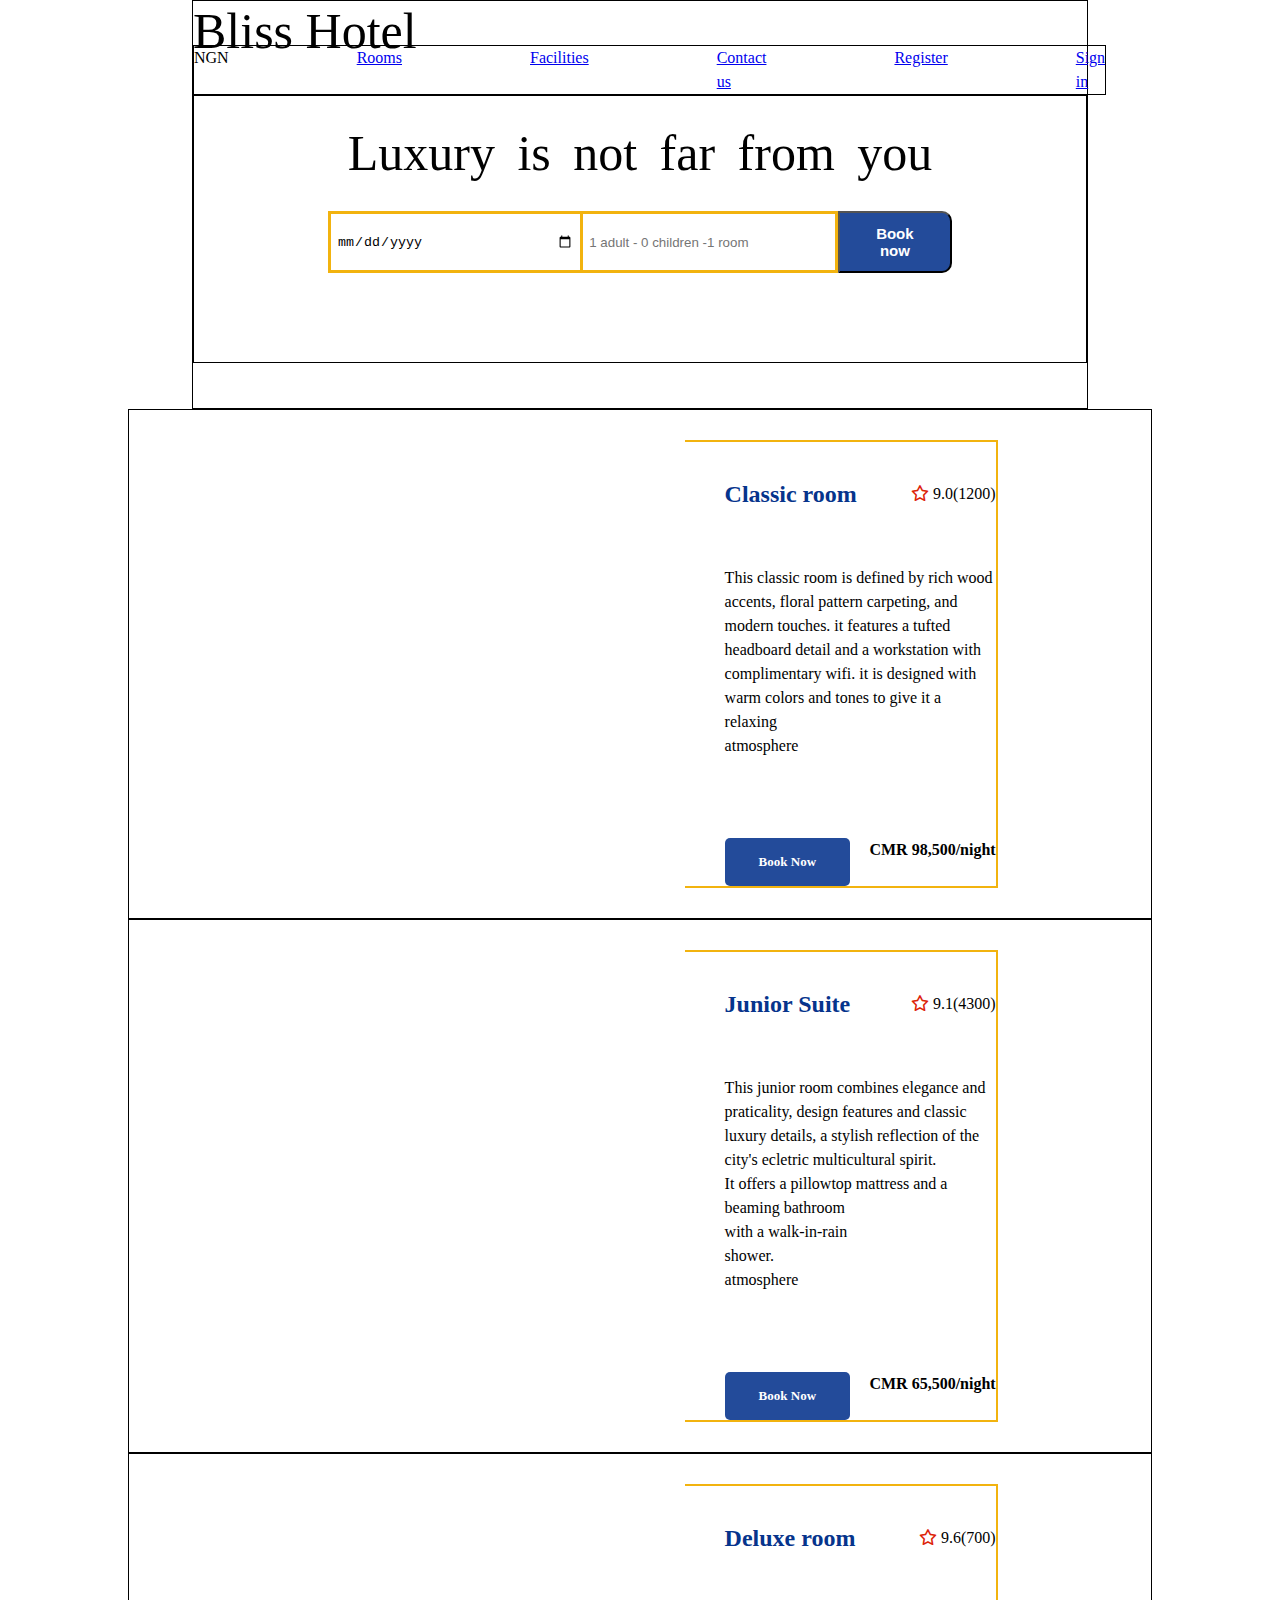
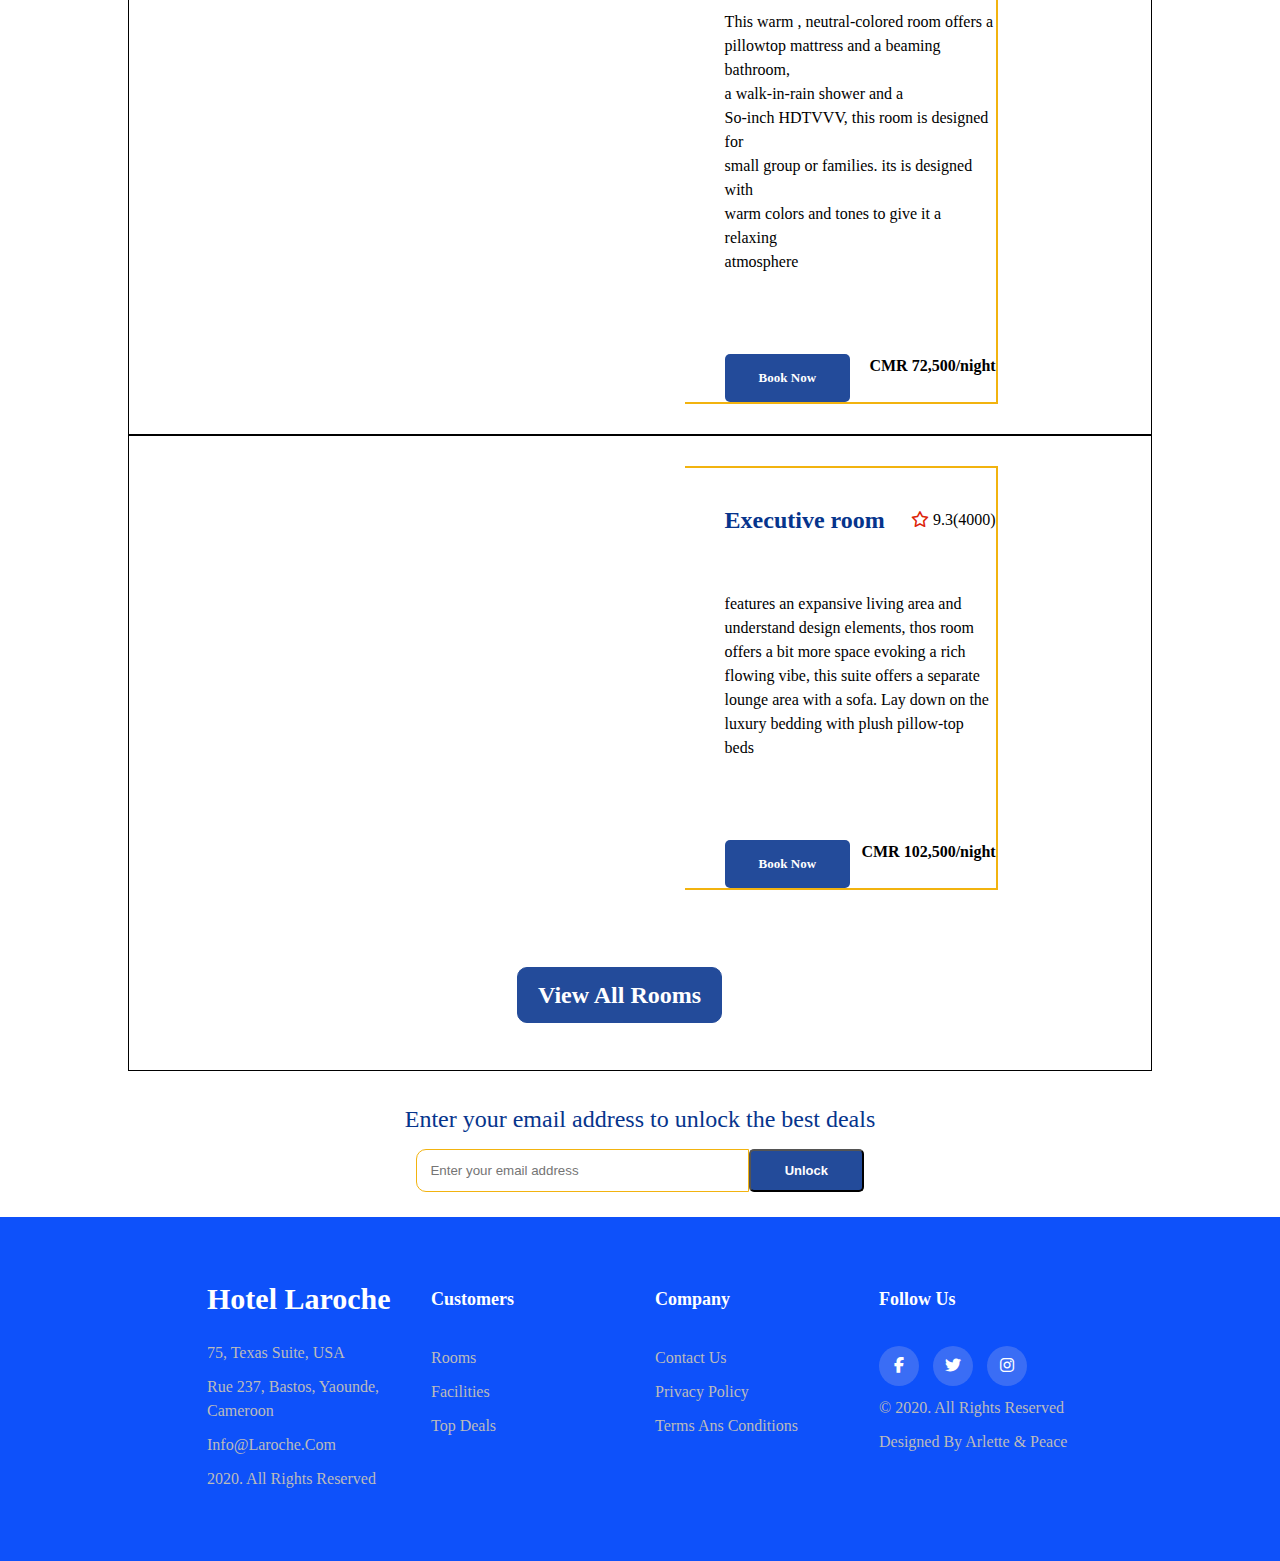
==== Rooms.html @ 64d8a180 "changes made on room component" ====
<!DOCTYPE html>
<html lang="en">

<head>
    <meta charset="UTF-8">
    <meta http-equiv="X-UA-Compatible" content="IE=edge">
    <meta name="viewport" content="width=device-width, initial-scale=1.0">
    <title>Rooms</title>
    <link rel="stylesheet" href="./assets.css/main.css">
    <link rel="stylesheet" type="text/css"
        href="https://cdnjs.cloudflare.com/ajax/libs/font-awesome/6.4.0/css/all.min.css">
    <link rel="stylesheet"
        href="https://fonts.googleapis.com/css2?family=Montserrat:wght@100&family=Poppins:ital,wght@0,300;0,400;0,500;0,700;1,600&display=swap">
</head>

<body>
    <div class="pic">
        <section class="log-container ">
            <div class="logosection">
                <h1>Bliss Hotel</h1>

                <div class="nav"> <!-- nav div...............................-->
                    <ul>
                        <li>NGN</li>
                        <a href="rooms.html">
                            <li>Rooms</li>
                        </a>
                        <a href="facilities.html">
                            <li>Facilities</li>
                        </a>
                        <a href="contact.html">
                            <li>Contact us</li>
                        </a>
                        <a href="Register.html">
                            <li>Register</li>
                        </a>
                        <a href="Sign-in.html">
                            <li>Sign in</li>
                        </a>
                    </ul>
                </div>
                <div class="logoform">
                    <h1 class="logotext">Luxury is not far from you</h1>
                    <form action="#">
                        <input type="date" id="check" placeholder="Check in - Check out"><!--
            --><input class="join" type="" id="guests" placeholder="1 adult - 0 children -1 room">
                        <button type="button" class="hero-btn"> Book now</button>
                    </form>
                </div>
        </section>
    </div>
    <!-- <div class="header">
        <div class="navbar ">
            <div class="logo">
                <a href="#">Bliss Hotel</a>
            </div>
            <ul>
                <li><a href="Bliss Hotel">Bliss Hotel</a></li>
                <li><a href="CMR"> <img class="img-cmr" src="./assets.css/images/Bliss_Hotel/cmr.png"
                            alt="nigeria flag">CMR</a></li>
                <li><a href="Rooms.html">Rooms</a></li>
                <li><a href="Facilities.html">Facilities</a></li>
                <li><a href="Contact_us.html">Contact Us</a></li>
                <li><a href="Register.html">Register</a></li>
                <li><a href="Sign_In.htnl">Sign In</a></li>
            </ul>

        </div>

    </div>
    <div class="text-box">
        <h1> Our Rooms and Rates</h1>
        <form class="box" action="#">
            <input type="text" name="name" placeholder="Check in - Check out" required><input type="text" name="name"
                placeholder="1 adult . 0 children . 1 room" required><a href="" class="hero-btn">Book Now</a>
            <input type="text" name="name"placeholder="Book now" required>
        </form>
    </div> -->
    <!-- rooms -->
    <section class="laroche">
        <section class="container roomsect">
            <div class="room">
                <div class="col-1-2">
                    <div class="image-room">
                        <img src="./assets.css/images/Rooms/classic room.png" alt="">
                    </div><!-- 
            -->
                </div>
                <div class="details">
                    <div class="detailhead">
                        <h3>Classic room</h3>
                        <div class="rating"> <i class="fa-regular fa-star" style="color: #dd2408;"></i> 9.0(1200)</div>
                    </div>
                    <div class="room-text">
                        <p>This classic room is defined by rich wood <br> accents, floral pattern carpeting, and <br>
                            modern
                            touches. it features a tufted <br> headboard detail and a workstation with <br>
                            complimentary
                            wifi.
                            it
                            is designed with<br> warm colors and tones to give it a relaxing<br> atmosphere</p>
                    </div>

                    <div class="detail-foot">
                        <a href="#" class="hero-btn"> Book Now</a>
                        <p>CMR 98,500/night</p>
                    </div>
                </div>
            </div>
            </div>
        </section>
    </section>
    <section class="laroche">
        <section class="container roomsect">
            <div class="room">
                <div class="col-1-2">
                    <div class="image-room">
                        <img src="./assets.css/images/Rooms/junior suite.png" alt="">
                    </div><!-- 
            -->
                </div>
                <div class="details">
                    <div class="detailhead">
                        <h3>Junior Suite</h3>
                        <div class="rating"> <i class="fa-regular fa-star" style="color: #dd2408;"></i> 9.1(4300)</div>
                    </div>
                    <div class="room-text">
                        <p>This junior room combines elegance and <br> praticality, design features and classic
                            <br>luxury details,
                            a stylish reflection of the<br> city's ecletric multicultural spirit.<br> It offers a
                            pillowtop mattress
                            and a beaming bathroom <br>with a walk-in-rain<br> shower.<br> atmosphere
                        </p>
                    </div>
                    <div class="detail-foot">
                        <a href="#" class="hero-btn"> Book Now</a>
                        <p>CMR 65,500/night</p>
                    </div>
                </div>
            </div>
            </div>
        </section>
    </section>
    <section class="laroche">
        <section class="container roomsect">
            <div class="room">
                <div class="col-1-2">
                    <div class="image-room">
                        <img src="./assets.css/images/Rooms/deluxe room.png" alt="">
                    </div><!-- 
            -->
                </div>
                <div class="details">
                    <div class="detailhead">
                        <h3>Deluxe room</h3>

                        <div class="rating">
                            <ul>
                                <li><i class="fa-regular fa-star" style="color: #dd2408;"></i> 9.6(700)</li>
                            </ul>
                        </div>
                    </div>
                    <div class="room-text">
                        <p>This warm , neutral-colored room offers a <br>pillowtop mattress and a beaming bathroom,<br>
                            a
                            walk-in-rain shower and a <br> So-inch HDTVVV, this room is designed for<br> small group or
                            families.
                            its is designed with<br> warm colors and tones to give it a relaxing<br> atmosphere</p>
                    </div>
                    <div class="detail-foot">
                        <a href="#" class="hero-btn"> Book Now</a>
                        <p>CMR 72,500/night</p>
                    </div>
                </div>
            </div>
            </div>
        </section>
    </section>
    <section class="laroche">
        <section class="container roomsect">
            <div class="room">
                <div class="col-1-2">
                    <div class="image-room">
                        <img src="./assets.css/images/Rooms/deluxe-balcony 2.png" alt="">
                    </div><!-- 
                -->
                </div>
                <div class="details">
                    <div class="detailhead">
                        <h3>Executive room</h3>

                        <div class="rating">
                            <ul>
                             <li> <i class="fa-regular fa-star" style="color: #dd2408;"></i> 9.3(4000)</li>
                            </ul>
                        </div>
                    </div>
                    <div class="room-text">
                        <p>features an expansive living area and <br> understand design elements, thos room
                            <br>offers a bit more
                            space evoking a rich <br> flowing vibe, this suite offers a separate<br>lounge area with
                            a sofa. Lay
                            down on the<br> luxury bedding with plush pillow-top beds
                        </p>
                    </div>
                    <div class="detail-foot">
                        <a href="#" class="hero-btn"> Book Now</a>
                        <p>CMR 102,500/night</p>
                    </div>
                </div>
            </div>
            </div>
        </section>
        <div class="btn">
            <a href="" class="btn1"> View All Rooms</a>
        </div>
    </section>



    <!-- <div class="room-style">
        <div class="img-room">
            <img src="./assets.css/images/Rooms/classic room.png" alt="">
        </div>

        <div class="div-text">
            <span>
                <h1>Classic Room</h1>
                <i class="fa-regular fa-star" style="color: #e21e08;"> </i>
                <p>9.0(1200)</p>
            </span>
            <p>this classic room is defined by rich wood <br> accents, floral pattern carpeting, and <br> modern
                touches. it features a tufted <br> headboard detail and a workstation with <br> complimentary wifi. it
                is designed with<br> warm colors and tones to give it a relaxing<br> atmosphere</p>
            <div class="call">
                <a href="" class="hero-btn">Book Now</a>
                <p>CMR 98,500/night</p>
            </div>
        </div>
    </div>
    <div class="room-style">
        <div class="img-room">
            <img src="./assets.css/images/Rooms/junior suite.png" alt="">
        </div>
        <div class="div-text">
            <h1>Junior suite</h1>
            <p>This junior room combines elegance and <br> praticality, design features and classic <br>luxury details,
                a stylish reflection of the<br> city's ecletric multicultural spirit.<br> It offers a pillowtop mattress
                and a beaming bathroom <br>with a walk-in-rain<br> shower.<br> atmosphere</p>
            <div class="call">
                <a href="" class="hero-btn">Book Now</a>
                <p>CMR 65,500/night</p>
            </div>

        </div>
    </div>
    <div class="room-style">
        <div class="img-room">
            <img src="./assets.css/images/Rooms/classic room.png" alt="">
        </div>
        <div class="div-text">
            <h1>deluxe room</h1>
            <p>This warm , neutral-colored room offers a <br>pillowtop mattress and a beaming bathroom,<br> a
                walk-in-rain shower and a <br> So-inch HDTVVV, this room is designed for<br> small group or families.
                its is designed with<br> warm colors and tones to give it a relaxing<br> atmosphere</p>
            <div class="call">
                <a href="" class="hero-btn">Book Now</a>
                <p>CMR 72,500/night</p>
            </div>

        </div>
    </div>
    <div class="room-style">
        <div class="img-room">
            <img src="./assets.css/images/Rooms/deluxe-balcony 2.png" alt="">
        </div>
        <div class="div-text">
            <h1>Executive Rooms</h1>
            <p>features an expansive living area and <br> understand design elements, thos room <br>offers a bit more
                space evoking a rich <br> flowing vibe, this suite offers a separate<br>lounge area with a sofa. Lay
                down on the<br> luxury bedding with plush pillow-top beds</p>
            <div class="call">
                <a href="" class="hero-btn">Book Now</a>
                <p>CMR102,500/night</p>
            </div>

        </div>
    <</div> -->
    <section class="container subscribe">
        <h3>Enter your email address to unlock the best deals</h3>
        <form action="subscribe">
            <input type="email" name="email address" id="email address" placeholder="Enter your email address"
                class="input">
            <button type="button" value="unlock" class="hero-btn"> Unlock </button>
        </form>
    </section>

    <!-- footer -->
    <footer class="footer">
        <div class="container">
            <div class="row">
                <div class="footer-row">
                    <h3>Hotel Laroche</h3>
                    <ul>
                        <li><a href="#">75, Texas Suite, USA</a></li>
                        <li><a href="#">Rue 237, Bastos, Yaounde, Cameroon</a></li>
                        <li><a href="#">info@laroche.com</a></li>
                        <li><a href="#">2020. All Rights Reserved</a></li>
                    </ul>
                </div>
                <div class="footer-row">
                    <h4>Customers</h4>
                    <ul>
                        <li><a href="#">Rooms</a></li>
                        <li><a href="#">Facilities</a></li>
                        <li><a href="#">Top Deals</a></li>
                    </ul>
                </div>
                <div class="footer-row">
                    <h4>Company</h4>
                    <ul>
                        <li><a href="#">Contact us</a></li>
                        <li><a href="#"> Privacy Policy</a></li>
                        <li><a href="#">Terms ans Conditions</a></li>
                    </ul>
                </div>
                <div class="footer-row">
                    <h4>Follow us</h4>
                    <div class="social-links">
                        <a href="#"><i class="fa-brands fa-facebook-f"></i></a>
                        <a href="#"><i class="fa-brands fa-twitter"></i></a>
                        <a href="#"><i class="fa-brands fa-instagram"></i></a>
                    </div>
                    <ul>
                        <li><a href="#">&copy; 2020. All Rights Reserved</a></li>
                        <li><a href="#">Designed by Arlette & Peace</a></li>
                    </ul>
                </div>
            </div>
        </div>

    </footer>
</body>

</html>
---- assets.css/main.css ----
/* http://meyerweb.com/eric/tools/css/reset/ 
   v2.0 | 20110126
   License: none (public domain)
*/

html,
body,
div,
span,
applet,
object,
iframe,
h1,
h2,
h3,
h4,
h5,
h6,
p,
blockquote,
pre,
a,
abbr,
acronym,
address,
big,
cite,
code,
del,
dfn,
em,
img,
ins,
kbd,
q,
s,
samp,
small,
strike,
strong,
sub,
sup,
tt,
var,
b,
u,
i,
center,
dl,
dt,
dd,
ol,
ul,
li,
fieldset,
form,
label,
legend,
table,
caption,
tbody,
tfoot,
thead,
tr,
th,
td,
article,
aside,
canvas,
details,
embed,
figure,
figcaption,
footer,
header,
hgroup,
menu,
nav,
output,
ruby,
section,
summary,
time,
mark,
audio,
video {
    margin: 0;
    padding: 0;
    border: 0;
    font-size: 100%;
    font: inherit;
    vertical-align: baseline;
}

/* HTML5 display-role reset for older browsers */
article,
aside,
details,
figcaption,
figure,
footer,
header,
hgroup,
menu,
nav,
section {
    display: block;
}

body {
    line-height: 1;
}

ol,
ul {
    list-style: none;
}

blockquote,
q {
    quotes: none;
}

blockquote:before,
blockquote:after,
q:before,
q:after {
    content: '';
    content: none;
}

table {
    border-collapse: collapse;
    border-spacing: 0;
}

/*
=====================
Rooms
===================== 
 */

 
*:before,
*:after {
    -webkit-box-sizing: border-box;
    -moz-box-sizing: border-box;
    box-sizing: border-box;
}
.log-container {
    width: 70%;
    margin: 0 auto;
    border: 1px solid black;
  }
  
 
  
  .pic {
    background-image: url(./images/Bliss_Hotel/isai-ramos-A6WQ57dzHgU-unsplash\ 1\ \(1\).png);
    background-repeat: no-repeat;
    background-size: 100%;
    /* color: #06348C; */
  }
  
  .logosection {
    display: flex;
    margin-bottom: 5%;
    justify-content: space-between;
    align-items: center;
    flex-wrap: wrap;
    padding-top: 2%;
  }
  .logosection h1, .logosection .logotextcontact {
    font-size: 50px;
    position: relative;
    display: inline-block;
  }
  .logosection h1:after, .logosection .logotextcontact:after {
    content: " ";
    width: 90%;
    height: 2px;
    display: block;
    margin-left: 1%;
  }
  .logosection ul {
    display: flex;
    gap: 8rem;
    border: 1px solid black;
  }
  
  .logoform {
    width: 100%;
    display: flex;
    flex-direction: column;
    align-items: center;
    border: 1px solid black;
    padding-top: 5%;
  }
  .logoform .logotext {
    font-size: 50px;
    text-align: center;
    margin-bottom: 5%;
    word-spacing: 10px;
  }
  .logoform form {
    display: flex;
    flex-wrap: nowrap;
    width: 70%;
    /* border: 1px solid black; */
    margin-bottom: 10%;
  }
  .logoform form input {
    display: inline-block;
    padding: 1%;
    width: 50%;
    border: 3px solid #F2B30F;
  }
  .logoform form .join {
    border-left: none;
  }
  .logoform form .hero-btn {
    border-radius: 0 10px 10px 0;
    font-size: 15px;
    font-weight: 700;
    width: 20%;
  }
/* * { 
    margin: 0;
    padding: 0;
    box-sizing: border-box;
}

.header {
    width: 100%;
    height: 100vh;
    background-image: url(images/Bliss_Hotel/isai-ramos-A6WQ57dzHgU-unsplash\ 1\ \(1\).png);
    background-position: center;
    background-size: cover;
    position: relative;
}
.img-cmr
{
    width: 20px;
    height: 20px;
}

.navbar {
    width: 85%;
    margin: auto;
    padding: 35px 0;
    display: flex;
    align-items: center;
    justify-content: space-between;
}

.navbar .logo a {
    font-size: 30px;
    text-decoration: none;
    font-weight: 700;
}

/*.navbar ul li {
    list-style: none;
    display: inline-block;
    margin: 0 20px;
    position: relative;
} */

/* .navbar ul li a {
    text-decoration: none;
    color: #fff;
    font-size: 24px;
} */
/* .navbar ul li::after{ 
    content: '';
    height: 3px;
    widows: o;
    background: #009688;
    position: absolute;
    left: 0;
    bottom: -10px;
    transition: 0.5s;
} */
/*.navbar ul li:hover::after{
    width: 100%;
 } */

/*========================================
Rooms
========================================== 
 */
 .container {
    width: 70%;
    margin: 0 auto;
    /* border: 1px solid black; */
  }
  
  /* .btn {  
    display: inline-block;
    border: 1px solid #234B9A;
    border-radius: 10px;
    padding: 15px;
    width: 30%;
    text-align: center;
    background-color: #234B9A;
    color: #fff;
    text-decoration: none;
    margin: auto;
  /* } */
  
 .laroche-room{
    width: 70%;
    margin: 0 auto;
    border: 1px solid black;
    /* padding-bottom: 30px; */
 }
.col-1-2{
    width: 34%;
    display: flex;
    justify-content: space-between;
}
/* rooms style */
.roomsect{
    margin-bottom: 2px;
}
.room{
    display: flex;
    justify-content:space-between;
    padding: 30px 0 30px 5px;
    /* margin: 30px 0 30px 0; */
}

.image-room{
    width: 100%;
}
/*=======
========= details */
.details .detailhead{
display: flex;
justify-content: space-between;
padding-top: 20px;
}
.room-text{
    padding-top: 60px;
}
.details .detail-foot{
    display: flex;
justify-content: space-between;
padding-top: 80px;
}
.detailhead h3{
    font-weight: 700;
    font-size: 24px;
    color: #06348C;
    padding-top: 20px;
}
.detail-foot p{
    font-weight: 700;
}
.details{
    border: 2px solid #F2B30F;
    width: 50%;
    padding-left: 40px;
    border-left: 0;
    margin-left: 26.5%; 
}
.rating{
    padding-top: 20px;
}
/* =============
subscribe========= */
.subscribe {
    display: flex;
    flex-direction: column;
    align-items: center;
    padding-bottom: 2%;
  }
  .subscribe h3 {
    margin-top: 4%;
    margin-bottom: 2%;
    color: #06348C;
    font-size: 24px;
  }
  .subscribe form {
    display: flex;
    /* border: 1px solid black; */
    width: 50%;
    text-align: center;
  }
  .subscribe form .input {
    width: 80%;
    border-right: none;
    border: 1.5px solid #F2B30F;
    border-radius: 10px 0 0 10px;
    padding-left: 3%;
  }
  .subscribe .hero-btn{
    font-weight: 700;
  }

  




/*.text-box {
    width: 90%;
    color: blue;
    position: absolute;
    text-align: center;
    bottom: 85%;
    left: 5;
}

.text-box h1 {
    font-size: 30px;
    text-align: center;
}

.text-box box {
    position: absolute;
    top: 20;
    text-align: center;
}
/* style for image */
/*.room-style {
    min-height: 100%;
    width: 100%;
    display: inline-block;
    display: flex;
    text-align: justify;
    margin-top: 40px;
    margin-bottom: 40px;
}

.room-style h1 {
    text-decoration: solid red;
    font-size: 400;
    font-size: 24px;

}
.call{
    display: flex;
    justify-content: space-between;
}

.div-text span{
    display: inline-block;
    width: 80px;
    height: 100px;
    /* padding: 22px; */

/*.img-room {
    height: 50%;
    width: 50%;
    position: relative;
    /* left: 24; */


/*.div-text {
    text-align: justify;
    position: relative;
    left: 10;


}

.div-text p {
    position: relative;
    left: 2;
}

.hero-btn {
    display: inline-block;
    text-decoration: none;
    color: #fff;
    border-radius: 5px;
    padding: 12px 34px;
    font-size: 13px;
}

.hero-btn1 {
    display: block;
    text-decoration: none;
    color: #fff;
    border-radius: 5px;
    padding: 12px 34px;
    font-size: 13px;
    text-align: center;
}

.hero-btn {
    border: 1px solid #fff;
    transition: 1s;
    background-color: blue;
}

.text {
    text-align: center;
}

.text p {
    color: blue;
    padding-bottom: 20px;
    font-size: 24px;
}*/

/*
===============================
Facilities
===============================
*/
*{
     margin: 0; 
     padding: 0; 
     box-sizing: border-box;
}
.laroche{
    width: 80%;
    margin: 0 auto;
    border: 1px solid black;
}
.main{
    display: flex;
    justify-content: space-between;
}
.fac-container{
    width: 32%;
    /* background-color: aqua; */
    margin: 40px;
    /* display: flex; */
    /* justify-content: space-between; */
    margin:40px 0 0 0;
}
.fac-container .image{
    width: 100%;
}
.image img{
    width: 100%; 
    /* display: block; */
    /* height: 400px; */
    
}
.text1{
    margin-top: -2%;
    display: flex;
    justify-content: space-around;
    border: 2px solid blue;
    border-top: none;
    padding-bottom: 10px;
    width: 100%;
    height: 150px;
    line-height: 30px;
    
}
.text-fac p{
    font-size: 24px;
    font-weight: 700;
    padding-left: 40px; 
    padding-top: 20px; 
}


.text1 ul li{
    list-style: none;
}
.tick{
    list-style-type: none;
    padding-left: 2.5em;
    background-image: url(./images/facilities/tick1.jpeg);
    background-size: 1em;
    background-repeat: no-repeat;
}
/* ==============
button
=================
 */
 .hero-btn {
    display: inline-block;
    text-decoration: none;
    color: #fff;
    border-radius: 5px;
    padding: 12px 34px;
    font-size: 13px;
    font-weight: 700;
}
.hero-btn {
    /* border: 1px solid #fff; */
    transition: 1s;
    background-color: #234B9A;
    font-weight: 700;
}
.fac-btn{
    border: 1px solid #fff;
    background-color: green;
    

}
.fac-btn{
    text-decoration: none;
    display: inline-block;
    border-radius: 10px;
    padding: 12px 34px;
    color: #fff;

}

.fac-btn{
margin-top: 20px;
margin-bottom: 20px;
color: #ffffff;
border: 1px solid #fff;
border-radius: 5px;
font-weight: 700;
width: 100%;
}

 .btn{ 
    height: 150px;
    width: 80%;
    /* border: 1px solid black; */
    margin: 0 auto;
    display: flex;
    align-items: center;
} 
.btn a{
    font-weight: 700;
    font-size: 24px;
}
.btn1{
display: inline-block;
margin-left: 35%;
border: 1px solid #234B9A;
border-radius: 10px;
padding: 15px;
width: 25%;
text-align: center;
background-color: #234B9A;
color:#fff;
text-decoration: none;
}


/*
=======================
footer
========================
 */
body {
    line-height: 24px;
}
*{
    margin: 0;
    padding: 0;
    box-sizing: border-box;
}
.container {
    max-width: 1300px;
    /* background-color: blue; */
    margin: auto;
}
footer {
    background-color: #0e51fa;
    padding: 70px 0;
}

.row {
    display: flex;
    flex-wrap: wrap; 
    justify-content: space-between;
    
}

ul {
    list-style: none;
}
.footer-row {
    width: 25%;
    padding: 0 15px;
    
}

.footer-row h4 {
    font-size: 18px;
    color: #ffffff;
    text-transform: capitalize;
    margin-bottom: 35px;
    font-weight: 700;
    position: relative;
}

.footer-row h3 {
    font-size: 18px;
    color: #ffffff;
    text-transform: capitalize;
    margin-bottom: 30px;
    font-size: 30px;
    font-weight: 700;
    position: relative;
}

.footer-row ul li:not(:last-child) {
    margin-bottom: 10px;
}

.footer-row ul li a {
    font-size: 16px;
    text-transform: capitalize;
    color: #ffffff;
    text-decoration: none;
    font-weight: 300;
    color: #bbbbbb;
    display: block;

}

.footer-row ul li a:hover {
    color: #ffffff;
    padding-left: 8px;
}

.footer-row .social-links a {
    display: inline-block;
    height: 40px;
    width: 40px;
    background-color: rgba(233, 227, 227, 0.2);
    margin: 0 10px 10px 0;
    text-align: center;
    line-height: 40px;
    border-radius: 50%;
    color: #ffffff;
}

.footer-row .social-links a:hover {
    color: #24262b;
    background-color: #ffffff;
}

/* responsive */

@media(max-width: 574px){
    .footer-row{
        width: 100%;
        margin-bottom: 30px;
    }
}
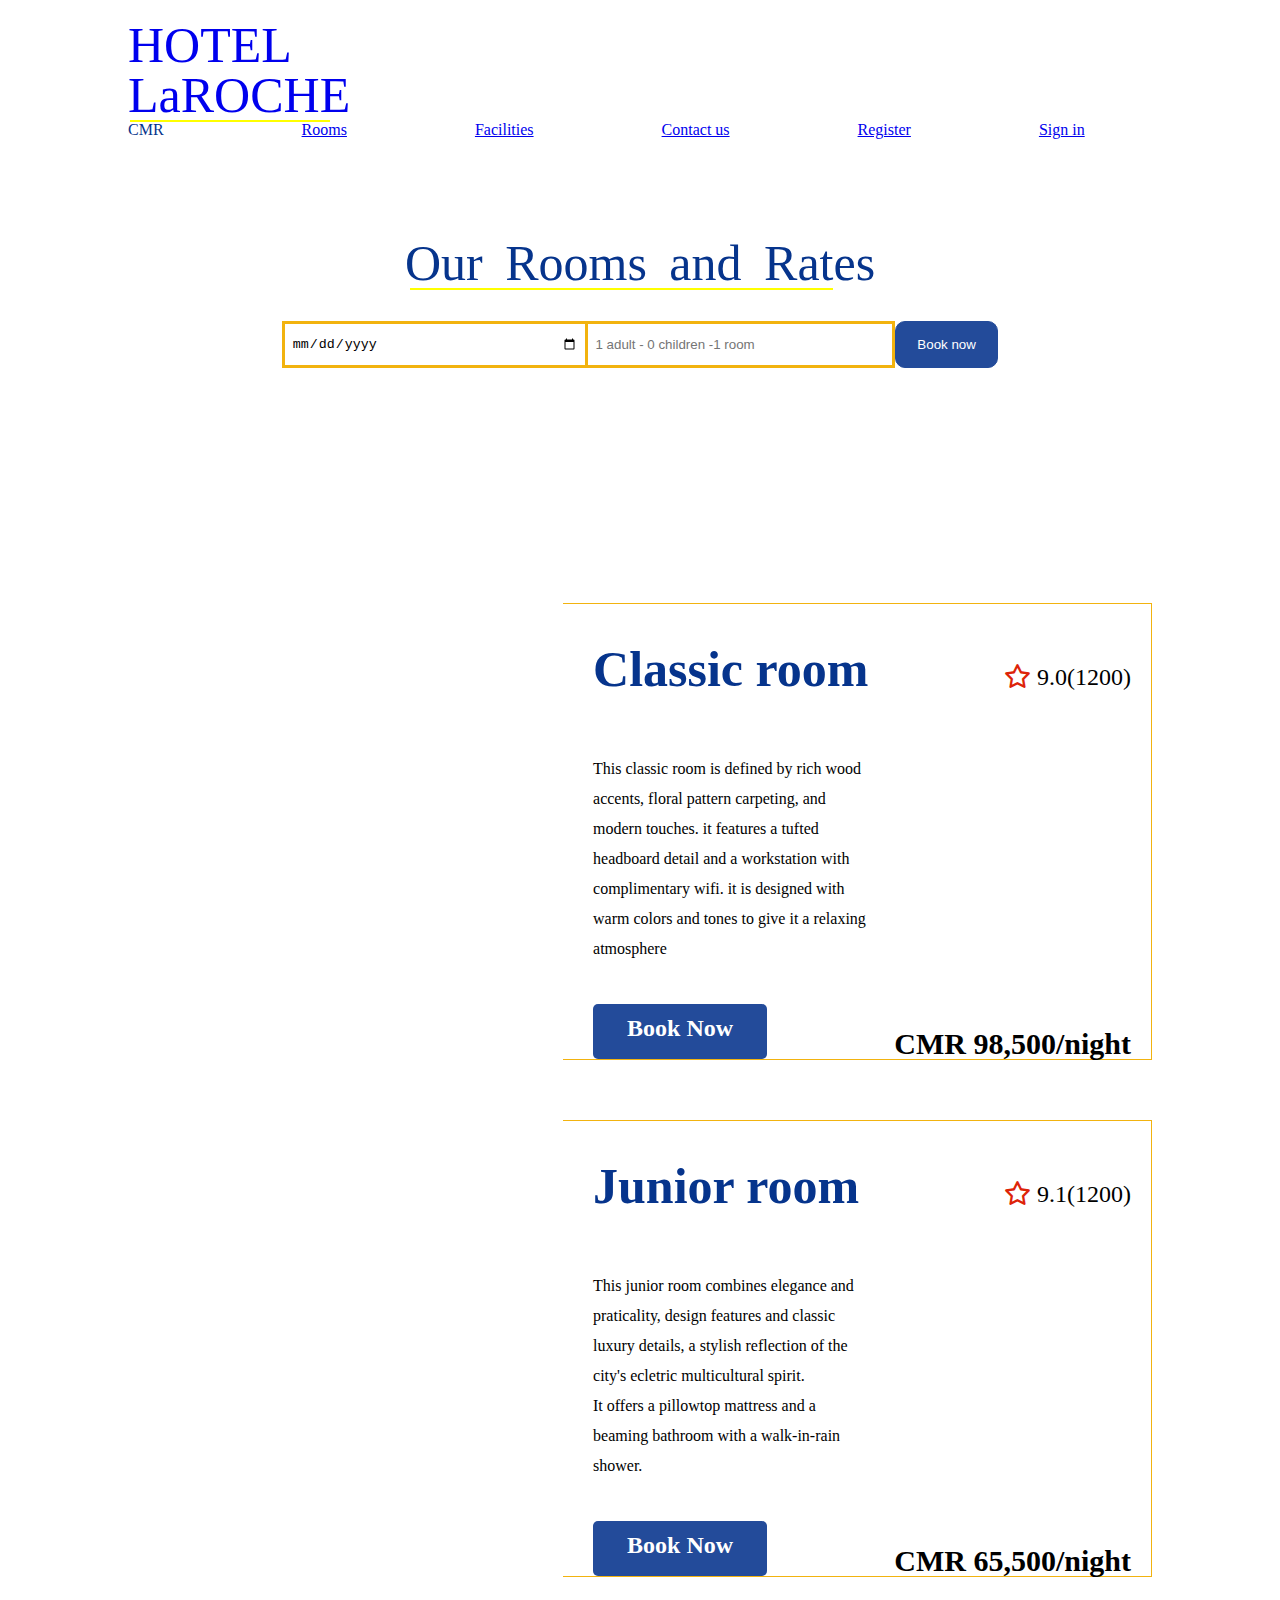
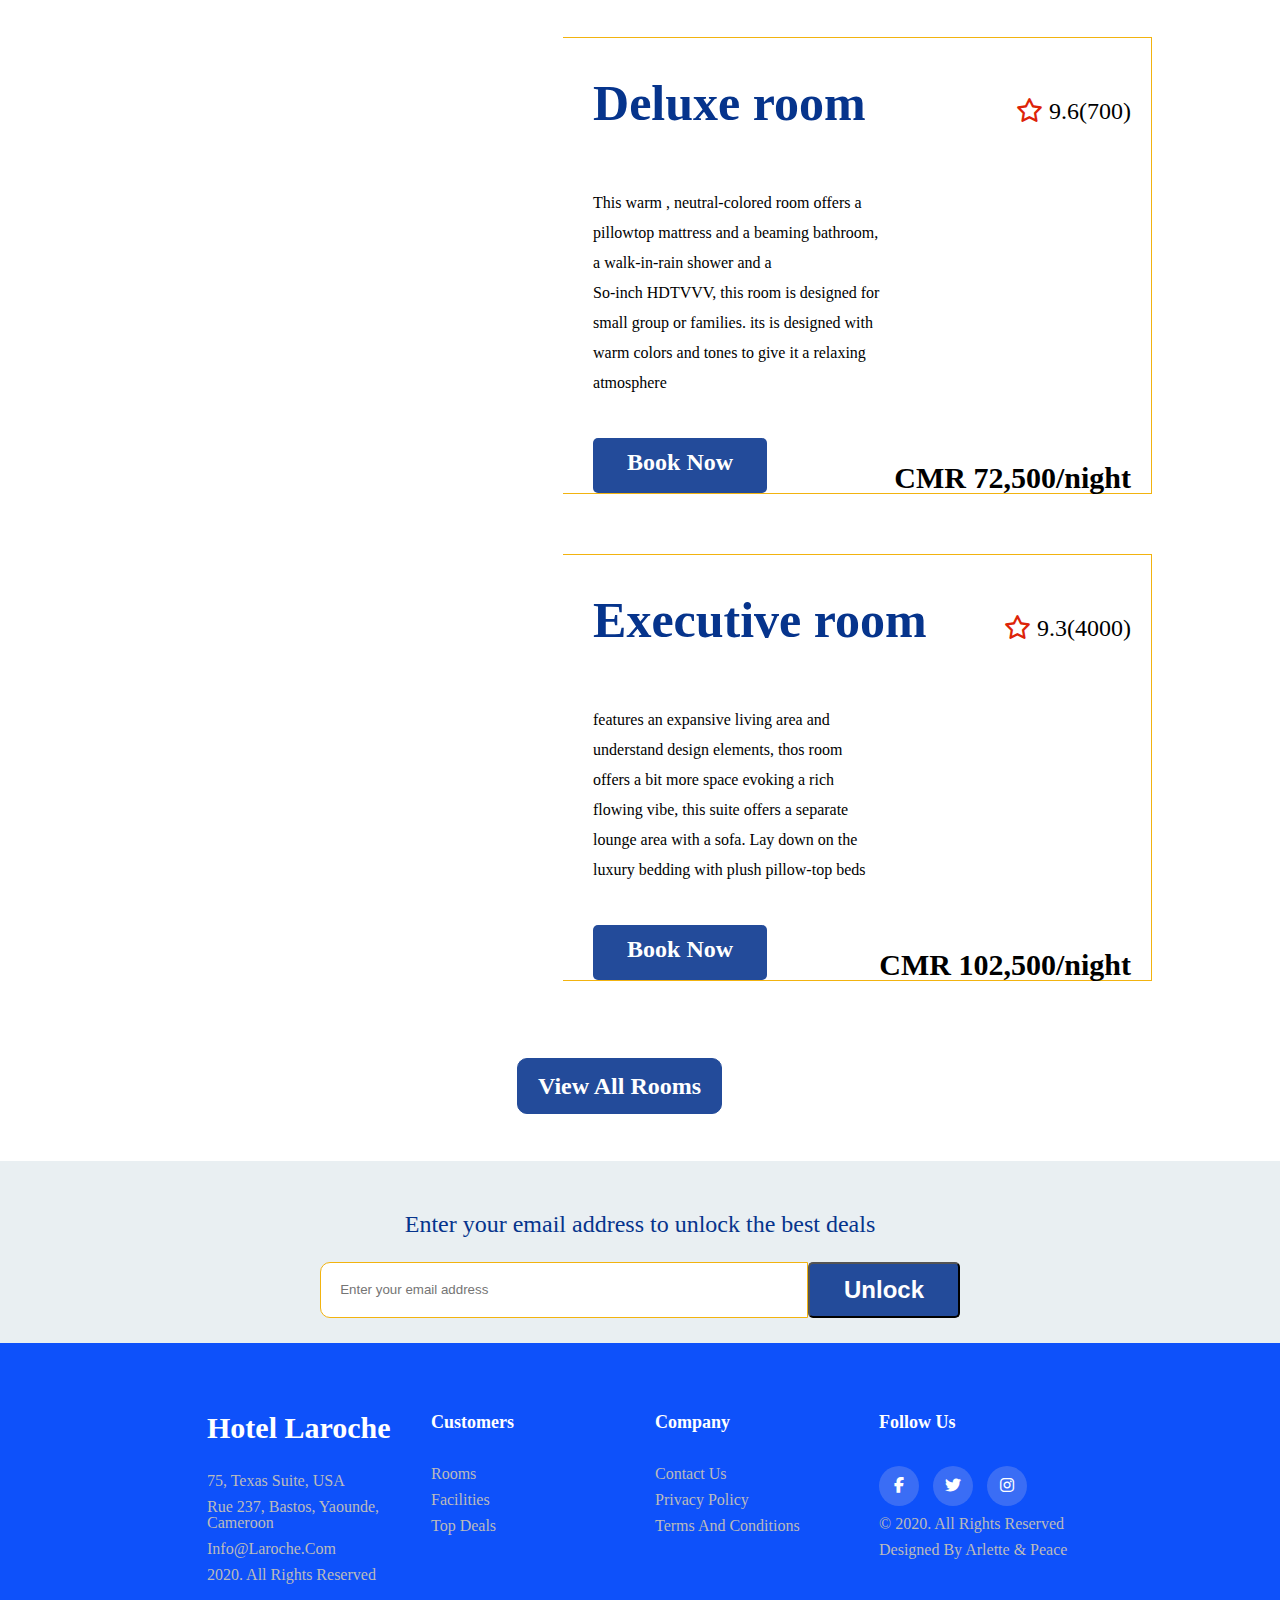
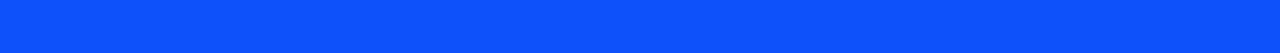
==== commit abce33dc: "changement made on rooms page" ====
--- a/Rooms.html
+++ b/Rooms.html
@@ -15,202 +15,173 @@
 
 <body>
     <div class="pic">
-        <section class="log-container ">
-            <div class="logosection">
-                <h1>Bliss Hotel</h1>
-
-                <div class="nav"> <!-- nav div...............................-->
-                    <ul>
-                        <li>NGN</li>
-                        <a href="rooms.html">
-                            <li>Rooms</li>
-                        </a>
-                        <a href="facilities.html">
-                            <li>Facilities</li>
-                        </a>
-                        <a href="contact.html">
-                            <li>Contact us</li>
-                        </a>
-                        <a href="Register.html">
-                            <li>Register</li>
-                        </a>
-                        <a href="Sign-in.html">
-                            <li>Sign in</li>
-                        </a>
-                    </ul>
-                </div>
-                <div class="logoform">
-                    <h1 class="logotext">Luxury is not far from you</h1>
-                    <form action="#">
-                        <input type="date" id="check" placeholder="Check in - Check out"><!--
-            --><input class="join" type="" id="guests" placeholder="1 adult - 0 children -1 room">
-                        <button type="button" class="hero-btn"> Book now</button>
-                    </form>
-                </div>
-        </section>
+        <div class="laroche">
+            <section class="log-container ">
+                <div class="logosection">
+                    <a href="landingpage.html">
+                        <h1>HOTEL <br> LaROCHE</h1>
+                    </a>
+
+                    <div class="nav"> <!-- nav div...............................-->
+                        <ul>
+                            <li>CMR <img src="./assets.css/images/Bliss_Hotel/cmr.png" class="logoimg" alt=""></li>
+                            <a href="rooms.html">
+                                <li>Rooms</li>
+                            </a>
+                            <a href="facilities.html">
+                                <li>Facilities</li>
+                            </a>
+                            <a href="contact.html">
+                                <li>Contact us</li>
+                            </a>
+                            <a href="Register.html">
+                                <li>Register</li>
+                            </a>
+                            <a href="Sign-in.html">
+                                <li>Sign in</li>
+                            </a>
+                        </ul>
+                    </div>
+
+                    <div class="logoform">
+                        <h1 class="logotext">Our Rooms and Rates</h1>
+                        <form action="#">
+                            <input type="date" id="check" placeholder="Check in - Check out">
+                            <input class="join" type="" id="guests" placeholder="1 adult - 0 children -1 room">
+                            <button type="button" class="btnlogo"> Book now</button>
+                        </form>
+                    </div>
+            </section>
+        </div>
     </div>
-    <!-- <div class="header">
-        <div class="navbar ">
-            <div class="logo">
-                <a href="#">Bliss Hotel</a>
-            </div>
-            <ul>
-                <li><a href="Bliss Hotel">Bliss Hotel</a></li>
-                <li><a href="CMR"> <img class="img-cmr" src="./assets.css/images/Bliss_Hotel/cmr.png"
-                            alt="nigeria flag">CMR</a></li>
-                <li><a href="Rooms.html">Rooms</a></li>
-                <li><a href="Facilities.html">Facilities</a></li>
-                <li><a href="Contact_us.html">Contact Us</a></li>
-                <li><a href="Register.html">Register</a></li>
-                <li><a href="Sign_In.htnl">Sign In</a></li>
-            </ul>
-
-        </div>
-
-    </div>
-    <div class="text-box">
-        <h1> Our Rooms and Rates</h1>
-        <form class="box" action="#">
-            <input type="text" name="name" placeholder="Check in - Check out" required><input type="text" name="name"
-                placeholder="1 adult . 0 children . 1 room" required><a href="" class="hero-btn">Book Now</a>
-            <input type="text" name="name"placeholder="Book now" required>
-        </form>
-    </div> -->
+
+
     <!-- rooms -->
     <section class="laroche">
-        <section class="container roomsect">
-            <div class="room">
-                <div class="col-1-2">
-                    <div class="image-room">
-                        <img src="./assets.css/images/Rooms/classic room.png" alt="">
-                    </div><!-- 
+        <div class="room">
+            <div class="col-1-2">
+                <div class="image-room">
+                    <img src="./assets.css/images/Rooms/classic room.png" alt="">
+                </div>
+            </div>
+            <div class="wrap">
+                <div class="detailhead">
+                    <h3>Classic room</h3>
+                    <div class="rating"> <i class="fa-regular fa-star" style="color: #dd2408;"></i> 9.0(1200)</div>
+                </div>
+                <div class="room-text">
+                    <p>This classic room is defined by rich wood <br> accents, floral pattern carpeting, and <br>
+                        modern
+                        touches. it features a tufted <br> headboard detail and a workstation with <br>
+                        complimentary
+                        wifi.
+                        it
+                        is designed with<br> warm colors and tones to give it a relaxing<br> atmosphere</p>
+                </div>
+
+                <div class="detail-foot">
+                    <a href="#" class="hero-btn"> Book Now</a>
+                    <p>CMR 98,500/night</p>
+                </div>
+
+            </div>
+
+        </div>
+    </section>
+    <section class="laroche">
+        <div class="room">
+            <div class="col-1-2">
+                <div class="image-room">
+                    <img src="./assets.css/images/Rooms/junior suite.png" alt="">
+                </div>
+
+            </div>
+            <div class="wrap">
+                <div class="detailhead">
+                    <h3>Junior room</h3>
+                    <div class="rating"> <i class="fa-regular fa-star" style="color: #dd2408;"></i> 9.1(1200)</div>
+                </div>
+                <div class="room-text">
+                    <p>This junior room combines elegance and <br> praticality, design features and classic
+                        <br>luxury details,
+                        a stylish reflection of the<br> city's ecletric multicultural spirit.<br> It offers a
+                        pillowtop mattress
+                        and a <br> beaming bathroom with a walk-in-rain<br> shower.
+                    </p>
+                </div>
+
+                <div class="detail-foot">
+                    <a href="#" class="hero-btn"> Book Now</a>
+                    <p>CMR 65,500/night</p>
+                </div>
+            </div>
+        </div>
+    </section>
+
+    <section class="laroche">
+        <div class="room">
+            <div class="col-1-2">
+                <div class="image-room">
+                    <img src="./assets.css/images/Rooms/deluxe room.png" alt="">
+                </div><!-- 
             -->
-                </div>
-                <div class="details">
-                    <div class="detailhead">
-                        <h3>Classic room</h3>
-                        <div class="rating"> <i class="fa-regular fa-star" style="color: #dd2408;"></i> 9.0(1200)</div>
-                    </div>
-                    <div class="room-text">
-                        <p>This classic room is defined by rich wood <br> accents, floral pattern carpeting, and <br>
-                            modern
-                            touches. it features a tufted <br> headboard detail and a workstation with <br>
-                            complimentary
-                            wifi.
-                            it
-                            is designed with<br> warm colors and tones to give it a relaxing<br> atmosphere</p>
-                    </div>
-
-                    <div class="detail-foot">
-                        <a href="#" class="hero-btn"> Book Now</a>
-                        <p>CMR 98,500/night</p>
-                    </div>
-                </div>
-            </div>
-            </div>
-        </section>
+            </div>
+            <div class="wrap">
+                <div class="detailhead">
+                    <h3>Deluxe room</h3>
+
+                    <div class="rating">
+                        <ul>
+                            <li><i class="fa-regular fa-star" style="color: #dd2408;"></i> 9.6(700)</li>
+                        </ul>
+                    </div>
+                </div>
+                <div class="room-text">
+                    <p>This warm , neutral-colored room offers a <br>pillowtop mattress and a beaming bathroom,<br>
+                        a
+                        walk-in-rain shower and a <br> So-inch HDTVVV, this room is designed for<br> small group or
+                        families.
+                        its is designed with<br> warm colors and tones to give it a relaxing<br> atmosphere</p>
+                </div>
+                <div class="detail-foot">
+                    <a href="#" class="hero-btn"> Book Now</a>
+                    <p>CMR 72,500/night</p>
+                </div>
+            </div>
+        </div>
     </section>
     <section class="laroche">
-        <section class="container roomsect">
-            <div class="room">
-                <div class="col-1-2">
-                    <div class="image-room">
-                        <img src="./assets.css/images/Rooms/junior suite.png" alt="">
-                    </div><!-- 
-            -->
-                </div>
-                <div class="details">
-                    <div class="detailhead">
-                        <h3>Junior Suite</h3>
-                        <div class="rating"> <i class="fa-regular fa-star" style="color: #dd2408;"></i> 9.1(4300)</div>
-                    </div>
-                    <div class="room-text">
-                        <p>This junior room combines elegance and <br> praticality, design features and classic
-                            <br>luxury details,
-                            a stylish reflection of the<br> city's ecletric multicultural spirit.<br> It offers a
-                            pillowtop mattress
-                            and a beaming bathroom <br>with a walk-in-rain<br> shower.<br> atmosphere
-                        </p>
-                    </div>
-                    <div class="detail-foot">
-                        <a href="#" class="hero-btn"> Book Now</a>
-                        <p>CMR 65,500/night</p>
-                    </div>
-                </div>
-            </div>
-            </div>
-        </section>
-    </section>
-    <section class="laroche">
-        <section class="container roomsect">
-            <div class="room">
-                <div class="col-1-2">
-                    <div class="image-room">
-                        <img src="./assets.css/images/Rooms/deluxe room.png" alt="">
-                    </div><!-- 
-            -->
-                </div>
-                <div class="details">
-                    <div class="detailhead">
-                        <h3>Deluxe room</h3>
-
-                        <div class="rating">
-                            <ul>
-                                <li><i class="fa-regular fa-star" style="color: #dd2408;"></i> 9.6(700)</li>
-                            </ul>
-                        </div>
-                    </div>
-                    <div class="room-text">
-                        <p>This warm , neutral-colored room offers a <br>pillowtop mattress and a beaming bathroom,<br>
-                            a
-                            walk-in-rain shower and a <br> So-inch HDTVVV, this room is designed for<br> small group or
-                            families.
-                            its is designed with<br> warm colors and tones to give it a relaxing<br> atmosphere</p>
-                    </div>
-                    <div class="detail-foot">
-                        <a href="#" class="hero-btn"> Book Now</a>
-                        <p>CMR 72,500/night</p>
-                    </div>
-                </div>
-            </div>
-            </div>
-        </section>
-    </section>
-    <section class="laroche">
-        <section class="container roomsect">
-            <div class="room">
-                <div class="col-1-2">
-                    <div class="image-room">
-                        <img src="./assets.css/images/Rooms/deluxe-balcony 2.png" alt="">
-                    </div><!-- 
+        <div class="room">
+            <div class="col-1-2">
+                <div class="image-room">
+                    <img src="./assets.css/images/Rooms/deluxe-balcony 2.png" alt="">
+                </div><!-- 
                 -->
-                </div>
-                <div class="details">
-                    <div class="detailhead">
-                        <h3>Executive room</h3>
-
-                        <div class="rating">
-                            <ul>
-                             <li> <i class="fa-regular fa-star" style="color: #dd2408;"></i> 9.3(4000)</li>
-                            </ul>
-                        </div>
-                    </div>
-                    <div class="room-text">
-                        <p>features an expansive living area and <br> understand design elements, thos room
-                            <br>offers a bit more
-                            space evoking a rich <br> flowing vibe, this suite offers a separate<br>lounge area with
-                            a sofa. Lay
-                            down on the<br> luxury bedding with plush pillow-top beds
-                        </p>
-                    </div>
-                    <div class="detail-foot">
-                        <a href="#" class="hero-btn"> Book Now</a>
-                        <p>CMR 102,500/night</p>
-                    </div>
-                </div>
-            </div>
-            </div>
-        </section>
+            </div>
+            <div class="wrap">
+                <div class="detailhead">
+                    <h3>Executive room</h3>
+
+                    <div class="rating">
+                        <ul>
+                            <li> <i class="fa-regular fa-star" style="color: #dd2408;"></i> 9.3(4000)</li>
+                        </ul>
+                    </div>
+                </div>
+                <div class="room-text">
+                    <p>features an expansive living area and <br> understand design elements, thos room
+                        <br>offers a bit more
+                        space evoking a rich <br> flowing vibe, this suite offers a separate<br>lounge area with
+                        a sofa. Lay
+                        down on the<br> luxury bedding with plush pillow-top beds
+                    </p>
+                </div>
+                <div class="detail-foot">
+                    <a href="#" class="hero-btn"> Book Now</a>
+                    <p>CMR 102,500/night</p>
+                </div>
+            </div>
+        </div>
         <div class="btn">
             <a href="" class="btn1"> View All Rooms</a>
         </div>
@@ -286,7 +257,7 @@
 
         </div>
     <</div> -->
-    <section class="container subscribe">
+    <section class="container-subscribe">
         <h3>Enter your email address to unlock the best deals</h3>
         <form action="subscribe">
             <input type="email" name="email address" id="email address" placeholder="Enter your email address"
@@ -321,7 +292,7 @@
                     <ul>
                         <li><a href="#">Contact us</a></li>
                         <li><a href="#"> Privacy Policy</a></li>
-                        <li><a href="#">Terms ans Conditions</a></li>
+                        <li><a href="#">Terms and Conditions</a></li>
                     </ul>
                 </div>
                 <div class="footer-row">
--- a/assets.css/main.css
+++ b/assets.css/main.css
@@ -147,7 +147,12 @@
     -moz-box-sizing: border-box;
     box-sizing: border-box;
 }
-.log-container {
+.container1{
+    width: 70%;
+    margin: 0 auto;
+    /* border: 1px solid black; */
+}
+/* .log-container {
     width: 70%;
     margin: 0 auto;
     border: 1px solid black;
@@ -159,7 +164,7 @@
     background-image: url(./images/Bliss_Hotel/isai-ramos-A6WQ57dzHgU-unsplash\ 1\ \(1\).png);
     background-repeat: no-repeat;
     background-size: 100%;
-    /* color: #06348C; */
+    color: #06348C;
   }
   
   .logosection {
@@ -206,7 +211,7 @@
     display: flex;
     flex-wrap: nowrap;
     width: 70%;
-    /* border: 1px solid black; */
+    border: 1px solid black;
     margin-bottom: 10%;
   }
   .logoform form input {
@@ -223,67 +228,93 @@
     font-size: 15px;
     font-weight: 700;
     width: 20%;
-  }
-/* * { 
-    margin: 0;
-    padding: 0;
-    box-sizing: border-box;
-}
-
-.header {
+  } */
+  .logoimg{
+    width: 40%;
+    height: 15px;
+    display: inline-block;
+    padding-left: 6px;
+  }
+  .btnlogo{ 
+    display: inline-block;
+    border: 1px solid #234B9A;
+    border-radius: 10px;
+    padding: 15px;
+    width: 15%;
+    text-align: center;
+    background-color: #234B9A;
+    color: #fff;
+    text-decoration: none;
+    
+  }
+  .pic {
+    background-image: url(./images/Bliss_Hotel/isai-ramos-A6WQ57dzHgU-unsplash\ 1\ \(1\).png);
+    background-repeat: no-repeat;
+    background-size: 100% 100%;
+    color: #06348C;
+  }
+  
+  .logosection {
+    display: flex;
+    padding-bottom: 10%;
+    justify-content: space-between;
+    align-items: center;
+    flex-wrap: wrap;
+    padding-top: 2%;
+  }
+  .logosection h1, .logosection .logotextcontact {
+    font-size: 50px;
+    position: relative;
+    display: inline-block;
+  }
+  .logosection h1:after, .logosection .logotextcontact:after {
+    content: " ";
+    width: 90%;
+    height: 2px;
+    background-color: yellow;
+    display: block;
+    margin-left: 1%;
+  }
+  .logosection ul {
+    display: flex;
+    gap: 8rem;
+  }
+  
+  .logoform {
     width: 100%;
-    height: 100vh;
-    background-image: url(images/Bliss_Hotel/isai-ramos-A6WQ57dzHgU-unsplash\ 1\ \(1\).png);
-    background-position: center;
-    background-size: cover;
-    position: relative;
-}
-.img-cmr
-{
-    width: 20px;
-    height: 20px;
-}
-
-.navbar {
-    width: 85%;
-    margin: auto;
-    padding: 35px 0;
-    display: flex;
+    display: flex;
+    flex-direction: column;
     align-items: center;
-    justify-content: space-between;
-}
-
-.navbar .logo a {
-    font-size: 30px;
-    text-decoration: none;
-    font-weight: 700;
-}
-
-/*.navbar ul li {
-    list-style: none;
-    display: inline-block;
-    margin: 0 20px;
-    position: relative;
-} */
-
-/* .navbar ul li a {
-    text-decoration: none;
-    color: #fff;
-    font-size: 24px;
-} */
-/* .navbar ul li::after{ 
-    content: '';
-    height: 3px;
-    widows: o;
-    background: #009688;
-    position: absolute;
-    left: 0;
-    bottom: -10px;
-    transition: 0.5s;
-} */
-/*.navbar ul li:hover::after{
-    width: 100%;
- } */
+    padding-top: 5%;
+  }
+  .logoform .logotext {
+    font-size: 50px;
+    text-align: center;
+    margin: 3% 0 3% 0;
+    word-spacing: 10px;
+  }
+  .logoform form {
+    display: flex;
+    flex-wrap: nowrap;
+    width: 70%;
+    margin-bottom: 10%;
+  }
+  .logoform form input {
+    display: inline-block;
+    padding: 1%;
+    width: 45%;
+    border: 3px solid #F2B30F;
+  }
+  .logoform form .join {
+    border-left: none;
+  }
+  .logoform form .btn {
+    border-radius: 0 10px 10px 0;
+    font-size: 15px;
+    font-weight: 100px;
+    width: 11%;
+  }
+
 
 /*========================================
 Rooms
@@ -293,41 +324,34 @@
     width: 70%;
     margin: 0 auto;
     /* border: 1px solid black; */
-  }
+    /* background-color: #bbbbbb; */
+  }
+
   
-  /* .btn {  
-    display: inline-block;
-    border: 1px solid #234B9A;
-    border-radius: 10px;
-    padding: 15px;
-    width: 30%;
-    text-align: center;
-    background-color: #234B9A;
-    color: #fff;
-    text-decoration: none;
-    margin: auto;
-  /* } */
-  
- .laroche-room{
+ .laroche{
     width: 70%;
     margin: 0 auto;
-    border: 1px solid black;
+    /* border: 1px solid black; */
     /* padding-bottom: 30px; */
  }
-.col-1-2{
+ .col-1-2{ 
     width: 34%;
     display: flex;
     justify-content: space-between;
-}
+} 
 /* rooms style */
-.roomsect{
+.container-roomsect{
     margin-bottom: 2px;
+    display: flex;
+    justify-content: space-between;
 }
 .room{
     display: flex;
-    justify-content:space-between;
+    justify-content: space-between;
+    /* border: 1px solid black; */
     padding: 30px 0 30px 5px;
     /* margin: 30px 0 30px 0; */
+    margin: 0 auto;
 }
 
 .image-room{
@@ -335,7 +359,7 @@
 }
 /*=======
 ========= details */
-.details .detailhead{
+.detailhead{
 display: flex;
 justify-content: space-between;
 padding-top: 20px;
@@ -343,167 +367,75 @@
 .room-text{
     padding-top: 60px;
 }
-.details .detail-foot{
+.room-text p{
+    line-height: 30px;
+    font-weight: 400;
+    padding-left: 30px;
+}
+.wrap{
+    /* border: 2px solid black; */
+    border: 1px solid #F2B30F;
+    width: 57.8%;
+    border-left:0 ;
+}
+.wrap .detail-foot{
     display: flex;
 justify-content: space-between;
-padding-top: 80px;
+padding-top: 40px;
+padding-left: 30px;
 }
 .detailhead h3{
     font-weight: 700;
-    font-size: 24px;
+    font-size: 50px;
     color: #06348C;
     padding-top: 20px;
+    padding-left: 30px;
 }
 .detail-foot p{
     font-weight: 700;
-}
-.details{
-    border: 2px solid #F2B30F;
-    width: 50%;
-    padding-left: 40px;
-    border-left: 0;
-    margin-left: 26.5%; 
-}
+    font-size: 30px;
+    padding-left: 30px;
+    padding-right: 20px;
+    padding-top: 25px;
+}
+
 .rating{
-    padding-top: 20px;
+    font-size: 24px;
+    padding-top: 40px;
+    padding-right: 20px;
 }
 /* =============
 subscribe========= */
-.subscribe {
+.container-subscribe{
     display: flex;
     flex-direction: column;
     align-items: center;
     padding-bottom: 2%;
-  }
-  .subscribe h3 {
+    background-color: rgba(39, 100, 126, 0.1);
+  }
+ 
+  .container-subscribe h3 {
     margin-top: 4%;
     margin-bottom: 2%;
     color: #06348C;
     font-size: 24px;
   }
-  .subscribe form {
+  .container-subscribe form {
     display: flex;
     /* border: 1px solid black; */
     width: 50%;
     text-align: center;
   }
-  .subscribe form .input {
+  .container-subscribe form .input {
     width: 80%;
     border-right: none;
     border: 1.5px solid #F2B30F;
     border-radius: 10px 0 0 10px;
     padding-left: 3%;
   }
-  .subscribe .hero-btn{
-    font-weight: 700;
-  }
-
-  
-
-
-
-
-/*.text-box {
-    width: 90%;
-    color: blue;
-    position: absolute;
-    text-align: center;
-    bottom: 85%;
-    left: 5;
-}
-
-.text-box h1 {
-    font-size: 30px;
-    text-align: center;
-}
-
-.text-box box {
-    position: absolute;
-    top: 20;
-    text-align: center;
-}
-/* style for image */
-/*.room-style {
-    min-height: 100%;
-    width: 100%;
-    display: inline-block;
-    display: flex;
-    text-align: justify;
-    margin-top: 40px;
-    margin-bottom: 40px;
-}
-
-.room-style h1 {
-    text-decoration: solid red;
-    font-size: 400;
-    font-size: 24px;
-
-}
-.call{
-    display: flex;
-    justify-content: space-between;
-}
-
-.div-text span{
-    display: inline-block;
-    width: 80px;
-    height: 100px;
-    /* padding: 22px; */
-
-/*.img-room {
-    height: 50%;
-    width: 50%;
-    position: relative;
-    /* left: 24; */
-
-
-/*.div-text {
-    text-align: justify;
-    position: relative;
-    left: 10;
-
-
-}
-
-.div-text p {
-    position: relative;
-    left: 2;
-}
-
-.hero-btn {
-    display: inline-block;
-    text-decoration: none;
-    color: #fff;
-    border-radius: 5px;
-    padding: 12px 34px;
-    font-size: 13px;
-}
-
-.hero-btn1 {
-    display: block;
-    text-decoration: none;
-    color: #fff;
-    border-radius: 5px;
-    padding: 12px 34px;
-    font-size: 13px;
-    text-align: center;
-}
-
-.hero-btn {
-    border: 1px solid #fff;
-    transition: 1s;
-    background-color: blue;
-}
-
-.text {
-    text-align: center;
-}
-
-.text p {
-    color: blue;
-    padding-bottom: 20px;
-    font-size: 24px;
-}*/
+  .container-subscribe .hero-btn{
+    font-weight: 700;
+  }
 
 /*
 ===============================
@@ -518,7 +450,7 @@
 .laroche{
     width: 80%;
     margin: 0 auto;
-    border: 1px solid black;
+    /* border: 1px solid black; */
 }
 .main{
     display: flex;
@@ -544,14 +476,18 @@
 .text1{
     margin-top: -2%;
     display: flex;
-    justify-content: space-around;
+    justify-content: space-between;
     border: 2px solid blue;
     border-top: none;
     padding-bottom: 10px;
+    padding-left: 40px;
     width: 100%;
     height: 150px;
     line-height: 30px;
     
+}
+.fac{
+    padding-right: 20px;
 }
 .text-fac p{
     font-size: 24px;
@@ -581,15 +517,28 @@
     color: #fff;
     border-radius: 5px;
     padding: 12px 34px;
-    font-size: 13px;
-    font-weight: 700;
-}
-.hero-btn {
-    /* border: 1px solid #fff; */
-    transition: 1s;
+    font-size: 24px;
+    font-weight: 700;
+    text-align: center;
     background-color: #234B9A;
-    font-weight: 700;
-}
+}
+/* .fac-btn{
+    width: 17%;
+    border: 1px solid black;
+    text-align: center;
+    border-radius: 20%;
+    padding: 12px 30px;
+    margin-top: 120px;
+    background-color: green;
+    text-decoration: none;
+    font-weight: 700;
+    color: #fff;
+}
+.fac-btn a{
+    margin-bottom: 100px;
+
+} */
+
 .fac-btn{
     border: 1px solid #fff;
     background-color: green;
@@ -599,8 +548,9 @@
 .fac-btn{
     text-decoration: none;
     display: inline-block;
-    border-radius: 10px;
-    padding: 12px 34px;
+    border-radius: 20px;
+    padding: 5px 14px;
+    
     color: #fff;
 
 }
@@ -611,6 +561,7 @@
 color: #ffffff;
 border: 1px solid #fff;
 border-radius: 5px;
+text-align: center;
 font-weight: 700;
 width: 100%;
 }
@@ -622,6 +573,7 @@
     margin: 0 auto;
     display: flex;
     align-items: center;
+    font-weight: 700;
 } 
 .btn a{
     font-weight: 700;
@@ -646,9 +598,9 @@
 footer
 ========================
  */
-body {
+/* body {
     line-height: 24px;
-}
+} */
 *{
     margin: 0;
     padding: 0;
